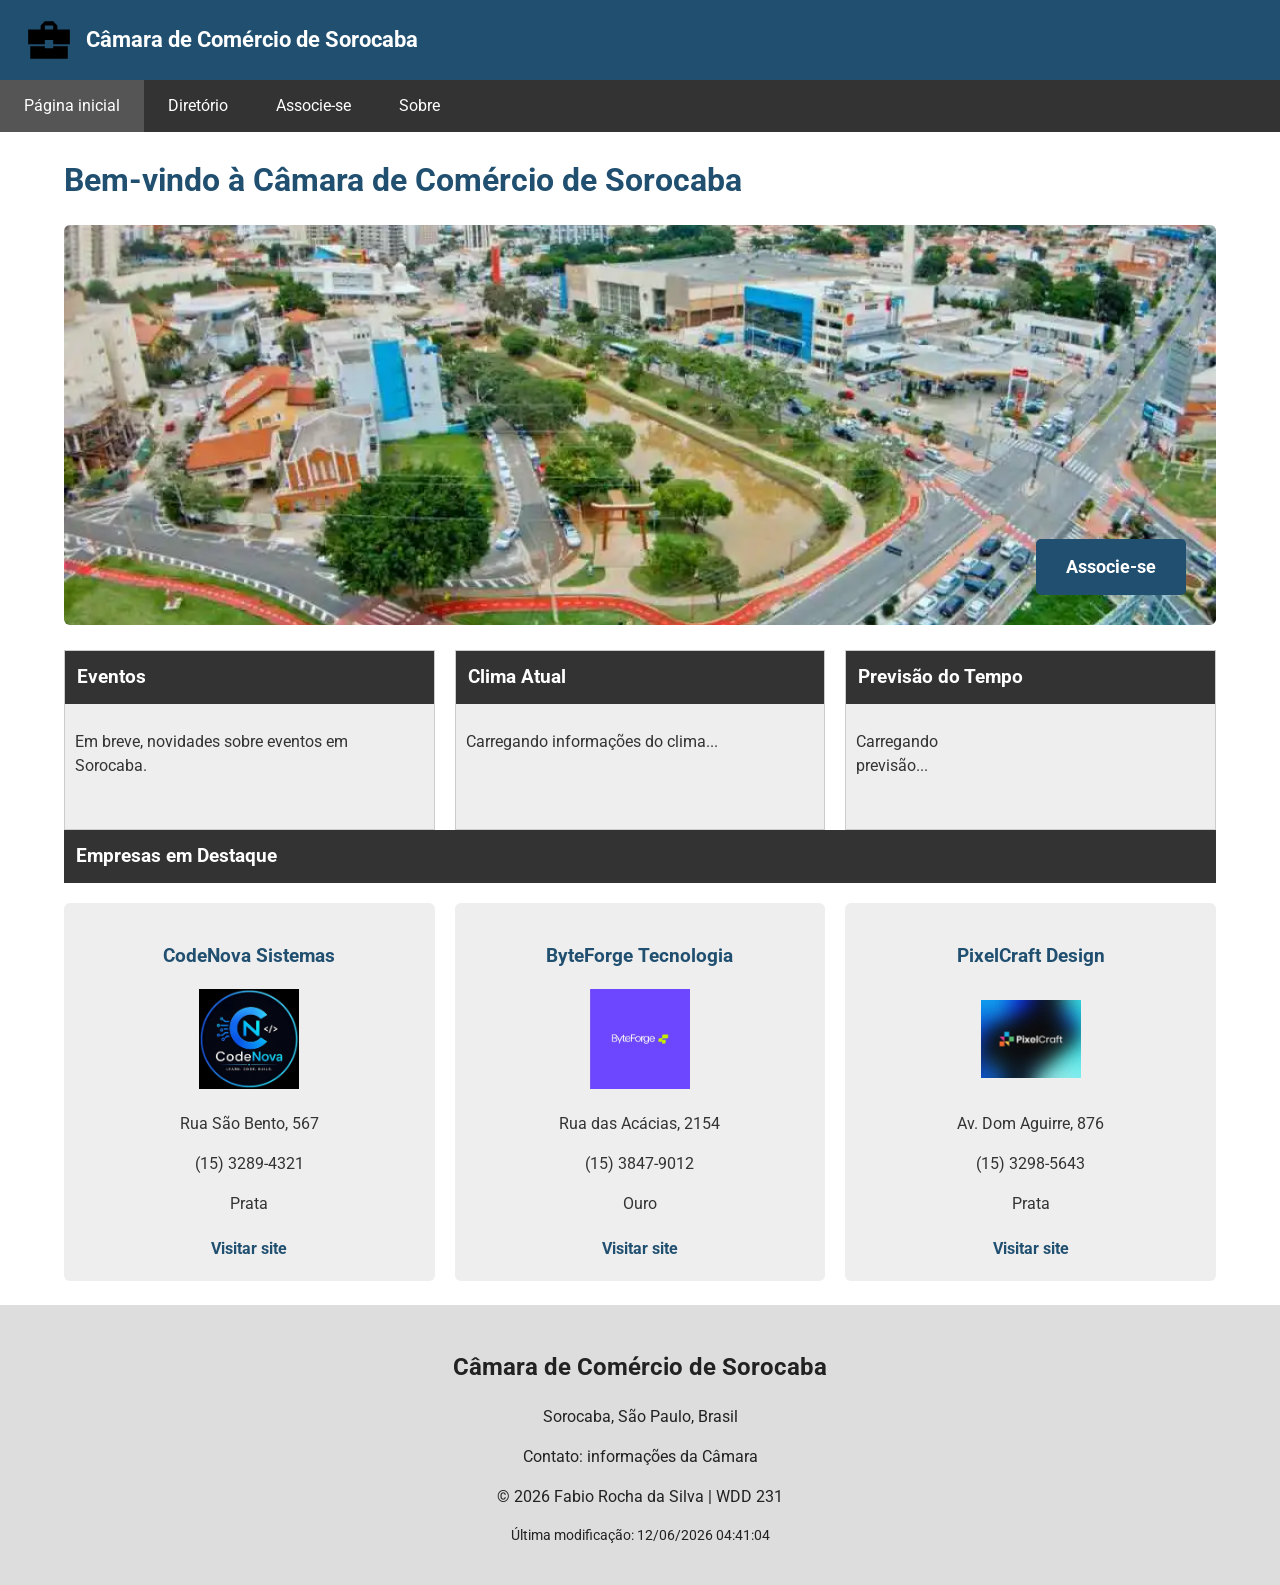
==== camara/index.html @ 69399ec8 "S03 - Tarefa: Página Inicial da Câmara de Comércio" ====
<!DOCTYPE html>
<html lang="pt-BR">

<head>
    <meta charset="UTF-8">
    <meta name="viewport" content="width=device-width, initial-scale=1.0">

    <meta name="description" content="Conheça a Câmara de Comércio de Sorocaba, acompanhe eventos, consulte o clima e descubra empresas associadas.">

<meta property="og:title" content="Página Inicial | Câmara de Comércio de Sorocaba">
<meta property="og:description" content="Conheça a Câmara de Comércio de Sorocaba e suas empresas associadas.">
<meta property="og:image" content="https://fabr15.github.io/wdd231/camara/imagens/sorocaba.webp">
<meta property="og:url" content="https://fabr15.github.io/wdd231/camara/">
<meta property="og:type" content="website">

    <title>Início | Câmara de Comércio de Sorocaba</title>
    <link rel="preconnect" href="https://fonts.googleapis.com">
    <link rel="preconnect" href="https://fonts.gstatic.com" crossorigin>

    <link href="https://fonts.googleapis.com/css2?family=Roboto:wght@400;700&display=swap" rel="stylesheet">

    <link rel="stylesheet" href="estilos/normalize.css">
    <link rel="stylesheet" href="estilos/telas-pequenas.css">
    <link rel="stylesheet" href="estilos/telas-grandes.css">

    <link rel="icon" href="./imagens/favicon.ico" type="image/x-icon">

    <script src="scripts/obterdatas.js" defer></script>
    <script src="scripts/inicio.js" defer></script>
</head>

<body>

    <header>
        <div class="cabecalho">
            <img src="imagens/logo.svg" alt="Logo da Câmara de Comércio" width="50" height="50">

            <span>Câmara de Comércio de Sorocaba</span>

            <button type="button" id="botaoMenu" aria-label="Abrir menu" aria-expanded="false">
                ☰
            </button>
        </div>

        <nav id="navegacao">
            <a href="index.html" class="ativo">Página inicial</a>
            <a href="diretorio.html">Diretório</a>
            <a href="associe-se.html">Associe-se</a>
            <a href="sobre.html">Sobre</a>
        </nav>
    </header>

   <main>
    <h1>Bem-vindo à Câmara de Comércio de Sorocaba</h1>

    <!-- Imagem principal -->
    <section class="hero">
        <img
            src="imagens/sorocaba.webp"
            alt="Vista panorâmica da cidade de Sorocaba"
            width="1200"
            height="500"
        >

        <a href="associe-se.html" class="botao-cta">
            Associe-se
        </a>
    </section>

    <!-- Eventos e clima -->
    <div class="informacoes-iniciais">

        <section class="eventos">
            <h2>Eventos</h2>
            <div id="listaEventos">
                <p>Em breve, novidades sobre eventos em Sorocaba.</p>
            </div>
        </section>

        <section class="clima">
            <h2>Clima Atual</h2>
            <div id="climaAtual">
                <p>Carregando informações do clima...</p>
            </div>
        </section>

        <section class="previsao">
            <h2>Previsão do Tempo</h2>
            <div id="previsaoTempo">
                <p>Carregando previsão...</p>
            </div>
        </section>

    </div>

    <!-- Empresas em destaque -->
    <section class="destaques">
        <h2>Empresas em Destaque</h2>

        <div id="empresasDestaque">
            <p>Carregando empresas...</p>
        </div>
    </section>

    </main>

    <footer>
        <div class="informacoes-contato">
            <h2>Câmara de Comércio de Sorocaba</h2>
            <p>Sorocaba, São Paulo, Brasil</p>
            <p>Contato: informações da Câmara</p>
        </div>

        <p>
            &copy; <span id="anoatual"></span>
            Fabio Rocha da Silva | WDD 231
        </p>

        <p id="ultimaModificacao"></p>
    </footer>

</body>
</html>
---- camara/estilos/telas-pequenas.css ----
* {
    box-sizing: border-box;
}

body {
    margin: 0;
    font-family: "Roboto", sans-serif;
    color: #333;
    background-color: #fff;
    line-height: 1.5;
}

img {
    max-width: 100%;
    height: auto;
}

header {
    background-color: #204f70;
    color: white;
}

.cabecalho {
    display: flex;
    align-items: center;
    justify-content: space-between;
    gap: 12px;
    padding: 15px;
}

.cabecalho img {
    width: 50px;
    height: 50px;
    object-fit: contain;
}

.cabecalho span {
    flex: 1;
    font-size: 1.1rem;
    font-weight: 700;
}

#botaoMenu {
    padding: 8px 12px;
    font-size: 1.5rem;
    border: 1px solid white;
    border-radius: 4px;
    background-color: transparent;
    color: white;
    cursor: pointer;
}

#navegacao {
    display: none;
    flex-direction: column;
    background-color: #333;
}

#navegacao.aberto {
    display: flex;
}

#navegacao a {
    padding: 14px 20px;
    color: white;
    text-decoration: none;
    border-top: 1px solid #555;
}

#navegacao a:hover,
#navegacao a:focus-visible,
#navegacao a.ativo {
    background-color: #555;
}

main {
    max-width: 1200px;
    margin: 0 auto;
    padding: 16px;
}

h1 {
    margin-top: 0;
    color: #204f70;
}

footer {
    padding: 20px 12px;
    background-color: #ddd;
    color: #222;
    text-align: center;
}

.redes-sociais {
    display: flex;
    justify-content: center;
    flex-wrap: wrap;
    gap: 20px;
    margin-bottom: 16px;
}

.redes-sociais a {
    color: #204f70;
    font-weight: 700;
}

footer p {
    overflow-wrap: anywhere;
}

#ultimaModificacao {
    font-size: 0.9rem;
}

a:focus-visible,
button:focus-visible {
    outline: 3px solid #d4a72c;
    outline-offset: 3px;
}



#listaMembros {
    display: grid;
    grid-template-columns: 1fr;
    gap: 20px;
}

.cartao-empresa {
    background-color: white;
    padding: 20px;
    border-radius: 8px;
    box-shadow: 0 2px 6px rgba(0, 0, 0, 0.15);
    text-align: center;
}

.cartao-empresa p {
    margin: 0 auto 15px;
}

.cartao-empresa img {
    width: 120px;
    height: 120px;
    object-fit: contain;
}

.cartao-empresa h2 {
    font-size: 1.2rem;
}

.cartao-empresa a {
    overflow-wrap: anywhere;
}

.botoes-visualizacao {
    flex-wrap: wrap;
    display: flex;
    justify-content: center;
    gap: 15px;
    margin: 20px 0;
}

.botoes-visualizacao button {
    padding: 12px 20px;
    border: 1px solid #17324D;
    background-color: white;
    color: #17324D;
    cursor: pointer;
}

.botoes-visualizacao button[aria-pressed="true"] {
    background-color: #17324D;
    color: white;
}

#listaMembros.lista {
    display: flex;
    flex-direction: column;
}

#listaMembros.lista .cartao-empresa {
    text-align: left;
}

#listaMembros.lista .cartao-empresa img {
    display: none;
}

/* Página inicial - imagem principal */

.hero {
    position: relative;
    margin-bottom: 25px;
}

.hero img {
    display: block;
    width: 100%;
    height: 550px;
    object-fit: cover;
    border-radius: 6px;
}

.botao-cta {
    position: absolute;
    bottom: 20px;
    right: 20px;
    padding: 12px 24px;
    background-color: #204f70;
    color: white;
    text-decoration: none;
    font-weight: 700;
    border-radius: 5px;
}

.botao-cta:hover {
    background-color: #17324D;
}

/* Informações iniciais */

.informacoes-iniciais {
    display: grid;
    grid-template-columns: 1fr;
    gap: 20px;
}

.eventos,
.clima,
.previsao {
    background-color: #eee;
    border: 1px solid #ccc;
    min-height: 180px;
}

.eventos h2,
.clima h2,
.previsao h2,
.destaques h2 {
    background-color: #333;
    color: white;
    padding: 12px;
    margin: 0;
    font-size: 1.2rem;
}

.eventos p,
.clima p,
.previsao p {
    padding: 10px;
}

/* Empresas em destaque */

#empresasDestaque {
    display: grid;
    grid-template-columns: 1fr;
    gap: 20px;
    margin-top: 20px;
}

.destaque-empresa {
    background-color: #eee;
    padding: 20px;
    border-radius: 6px;
    text-align: center;
}

.destaque-empresa img {
    width: 100px;
    height: 100px;
    object-fit: contain;
}

.destaque-empresa h3 {
    color: #204f70;
}

.dia-previsao {
    padding: 10px;
    text-align: center;
    border-bottom: 1px solid #ccc;
}

.dia-previsao img {
    width: 70px;
    height: 70px;
    object-fit: contain;
}

#previsaoTempo {
    display: grid;
    grid-template-columns: 1fr;
    gap: 10px;
}

.dia-previsao {
    padding: 10px;
    text-align: center;
    border-bottom: 1px solid #ccc;
}

.dia-previsao img {
    width: 70px;
    height: 70px;
    object-fit: contain;
}

.destaque-empresa a {
    display: inline-block;
    color: #204f70;
    font-weight: bold;
    text-decoration: none;
    margin-top: 5px;
}

.destaque-empresa a:hover {
    color: #17324D;
    text-decoration: underline;
}

#climaAtual img {
    display: block;
    width: 80px;
    height: 80px;
    object-fit: contain;
}
---- camara/estilos/telas-grandes.css ----
@media screen and (min-width: 768px) {
    .cabecalho {
        padding: 15px 24px;
    }

    .cabecalho span {
        font-size: 1.4rem;
    }

    #botaoMenu {
        display: none;
    }

    #navegacao {
        display: flex;
        flex-direction: row;
        justify-content: flex-start;
        gap: 0;
    }

    #navegacao a {
        padding: 14px 24px;
        border-top: none;
    }

    main {
        padding: 24px;
    }

    footer {
        padding: 24px;
    }

    #listaMembros.grade {
        grid-template-columns: repeat(3, minmax(0, 1fr));
    }

    #listaMembros.lista {
        display: flex;
        flex-direction: column;
    }

 /* Página inicial - Hero */
    .hero img {
        height: 400px;
    }

    .botao-cta {
        bottom: 30px;
        right: 30px;
        padding: 15px 30px;
        font-size: 1.1rem;
    }

    /* Eventos e clima */
    .informacoes-iniciais {
        grid-template-columns: repeat(3, 1fr);
        gap: 20px;
    }

    /* Empresas em destaque */
    #empresasDestaque {
        grid-template-columns: repeat(3, minmax(0, 1fr));
    }
    .dia-previsao {
    border-bottom: none;
    border-right: 1px solid #ccc;
    }
    #previsaoTempo {
    grid-template-columns: repeat(3, 1fr);
    }

    .dia-previsao {
        border-bottom: none;
        border-right: 1px solid #ccc;
    }
    #climaAtual img {
    display: block;
    width: 80px;
    height: 80px;
    object-fit: contain;
    }
}
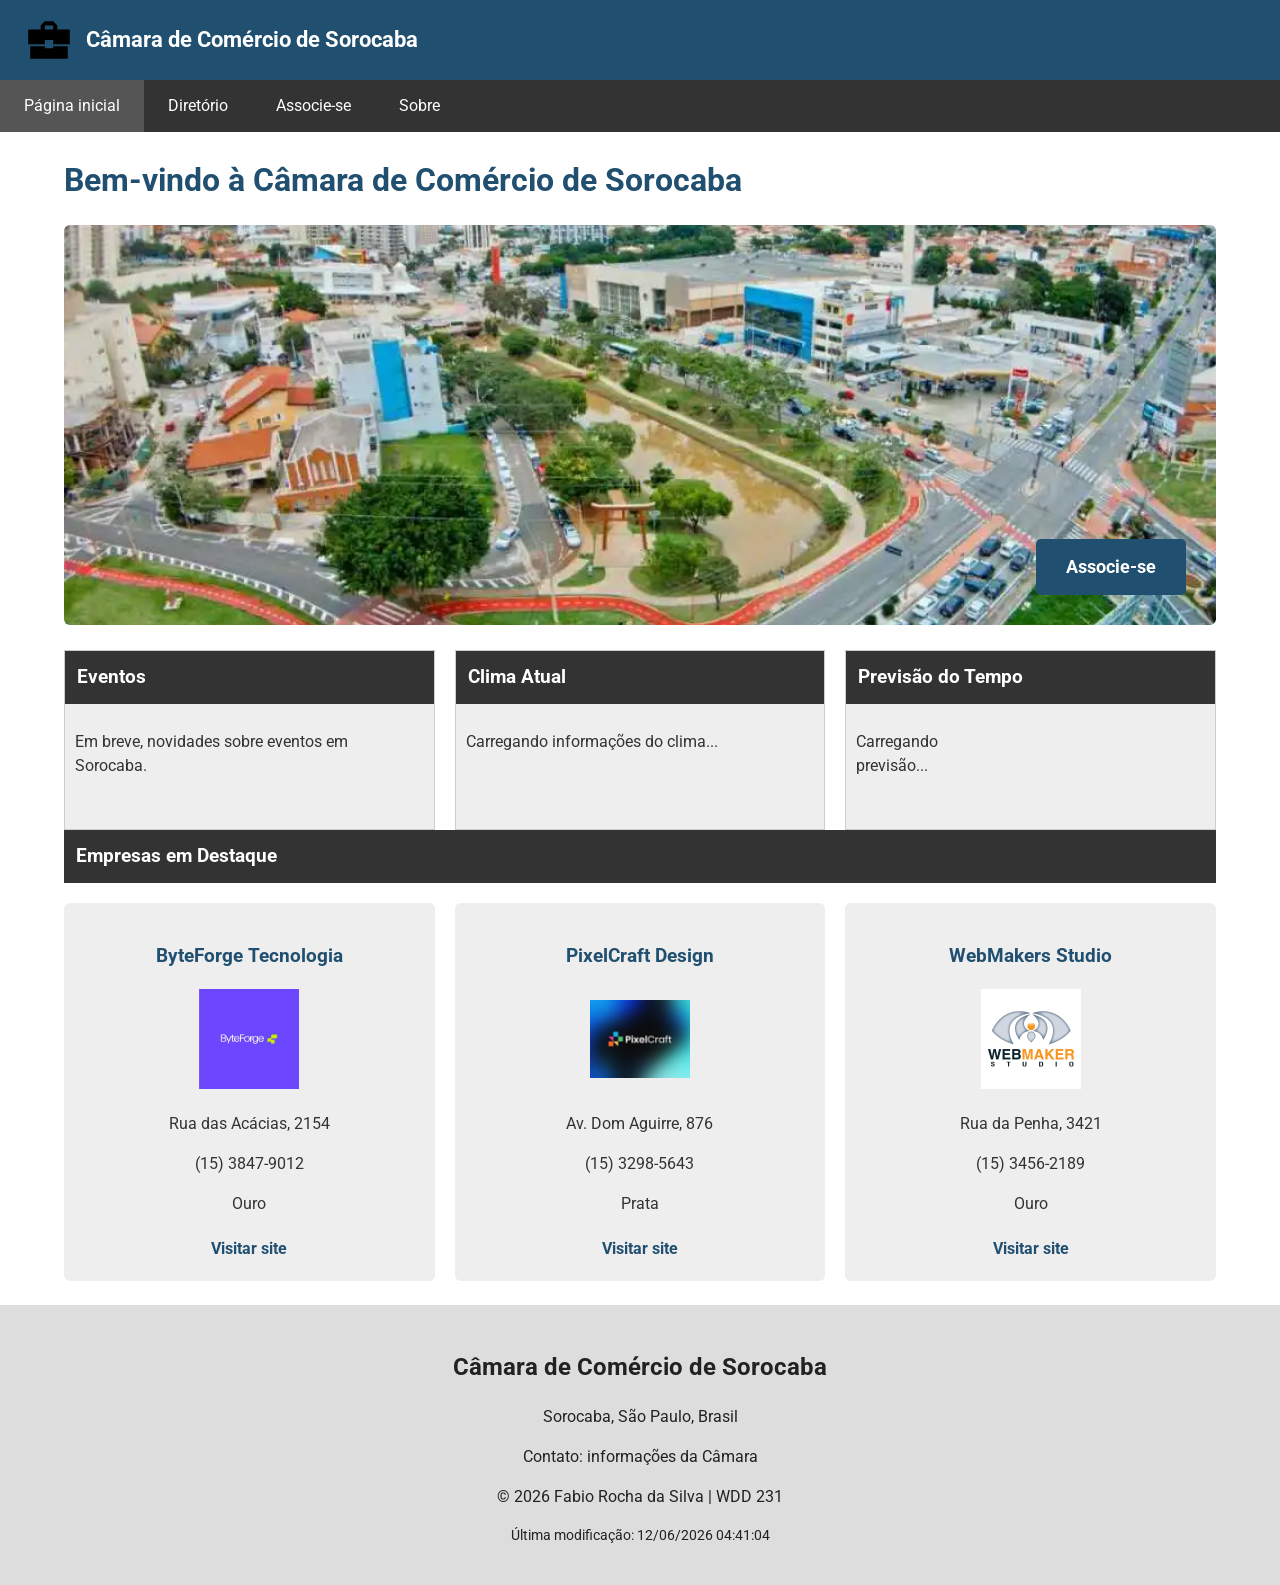
==== commit b155f2c7: "S03 - Tarefa: Página Inicial da Câmara de Comércio 2.0" ====
--- a/camara/index.html
+++ b/camara/index.html
@@ -4,7 +4,7 @@
 <head>
     <meta charset="UTF-8">
     <meta name="viewport" content="width=device-width, initial-scale=1.0">
-
+    <meta name="author" content="Fabio Rocha da Silva">
     <meta name="description" content="Conheça a Câmara de Comércio de Sorocaba, acompanhe eventos, consulte o clima e descubra empresas associadas.">
 
 <meta property="og:title" content="Página Inicial | Câmara de Comércio de Sorocaba">
--- a/camara/estilos/telas-pequenas.css
+++ b/camara/estilos/telas-pequenas.css
@@ -276,18 +276,6 @@
     color: #204f70;
 }
 
-.dia-previsao {
-    padding: 10px;
-    text-align: center;
-    border-bottom: 1px solid #ccc;
-}
-
-.dia-previsao img {
-    width: 70px;
-    height: 70px;
-    object-fit: contain;
-}
-
 #previsaoTempo {
     display: grid;
     grid-template-columns: 1fr;
--- a/camara/estilos/telas-grandes.css
+++ b/camara/estilos/telas-grandes.css
@@ -62,10 +62,7 @@
     #empresasDestaque {
         grid-template-columns: repeat(3, minmax(0, 1fr));
     }
-    .dia-previsao {
-    border-bottom: none;
-    border-right: 1px solid #ccc;
-    }
+
     #previsaoTempo {
     grid-template-columns: repeat(3, 1fr);
     }
@@ -74,10 +71,4 @@
         border-bottom: none;
         border-right: 1px solid #ccc;
     }
-    #climaAtual img {
-    display: block;
-    width: 80px;
-    height: 80px;
-    object-fit: contain;
-    }
 }
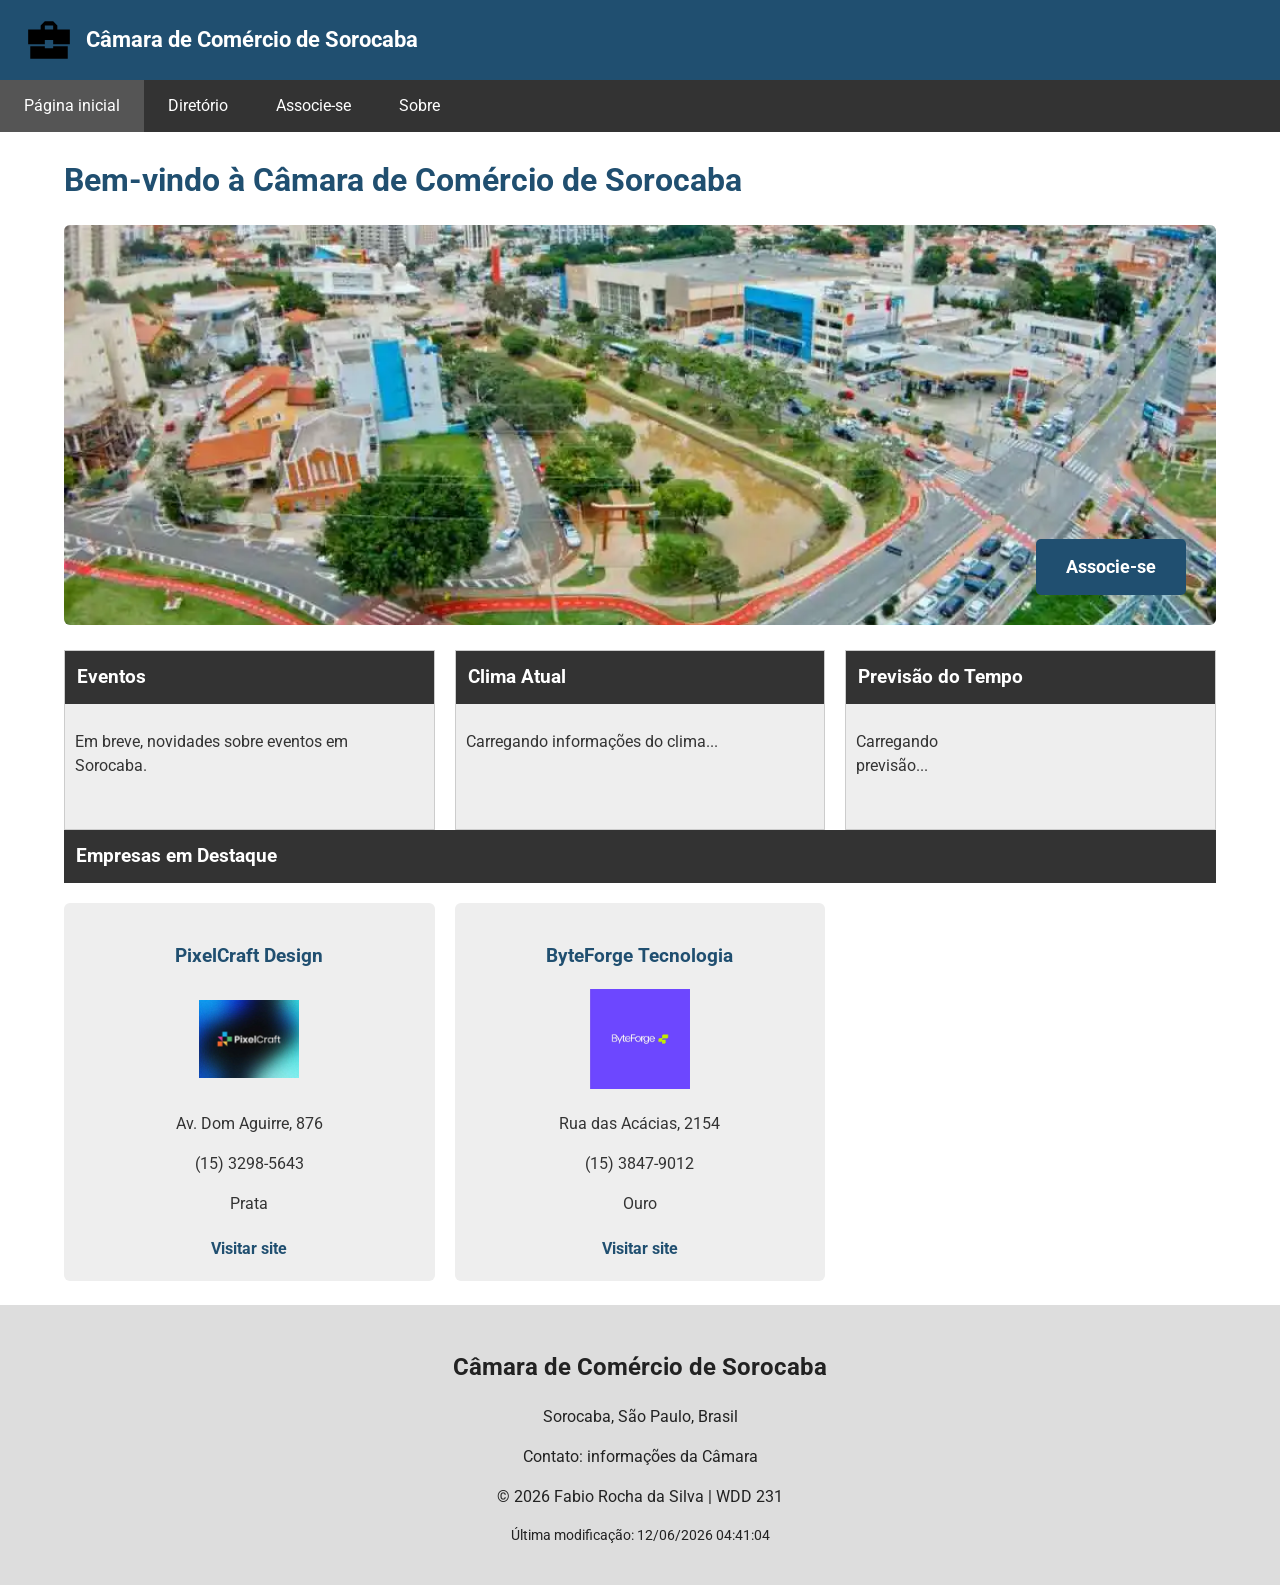
==== commit 89de6dff: "S03 - Tarefa: Página Inicial da Câmara de Comércio 3.0" ====
--- a/camara/index.html
+++ b/camara/index.html
@@ -7,11 +7,11 @@
     <meta name="author" content="Fabio Rocha da Silva">
     <meta name="description" content="Conheça a Câmara de Comércio de Sorocaba, acompanhe eventos, consulte o clima e descubra empresas associadas.">
 
-<meta property="og:title" content="Página Inicial | Câmara de Comércio de Sorocaba">
-<meta property="og:description" content="Conheça a Câmara de Comércio de Sorocaba e suas empresas associadas.">
-<meta property="og:image" content="https://fabr15.github.io/wdd231/camara/imagens/sorocaba.webp">
-<meta property="og:url" content="https://fabr15.github.io/wdd231/camara/">
-<meta property="og:type" content="website">
+    <meta property="og:title" content="Página Inicial | Câmara de Comércio de Sorocaba">
+    <meta property="og:description" content="Conheça a Câmara de Comércio de Sorocaba e suas empresas associadas.">
+    <meta property="og:image" content="https://fabr15.github.io/wdd231/camara/imagens/sorocaba.webp">
+    <meta property="og:url" content="https://fabr15.github.io/wdd231/camara/">
+    <meta property="og:type" content="website">
 
     <title>Início | Câmara de Comércio de Sorocaba</title>
     <link rel="preconnect" href="https://fonts.googleapis.com">
--- a/camara/estilos/telas-pequenas.css
+++ b/camara/estilos/telas-pequenas.css
@@ -280,7 +280,7 @@
     display: grid;
     grid-template-columns: 1fr;
     gap: 10px;
-}
+}   
 
 .dia-previsao {
     padding: 10px;
@@ -292,6 +292,7 @@
     width: 70px;
     height: 70px;
     object-fit: contain;
+    filter: contrast(1.5) brightness(0.85);
 }
 
 .destaque-empresa a {
@@ -312,4 +313,5 @@
     width: 80px;
     height: 80px;
     object-fit: contain;
+    filter: contrast(1.5) brightness(0.85);
 }
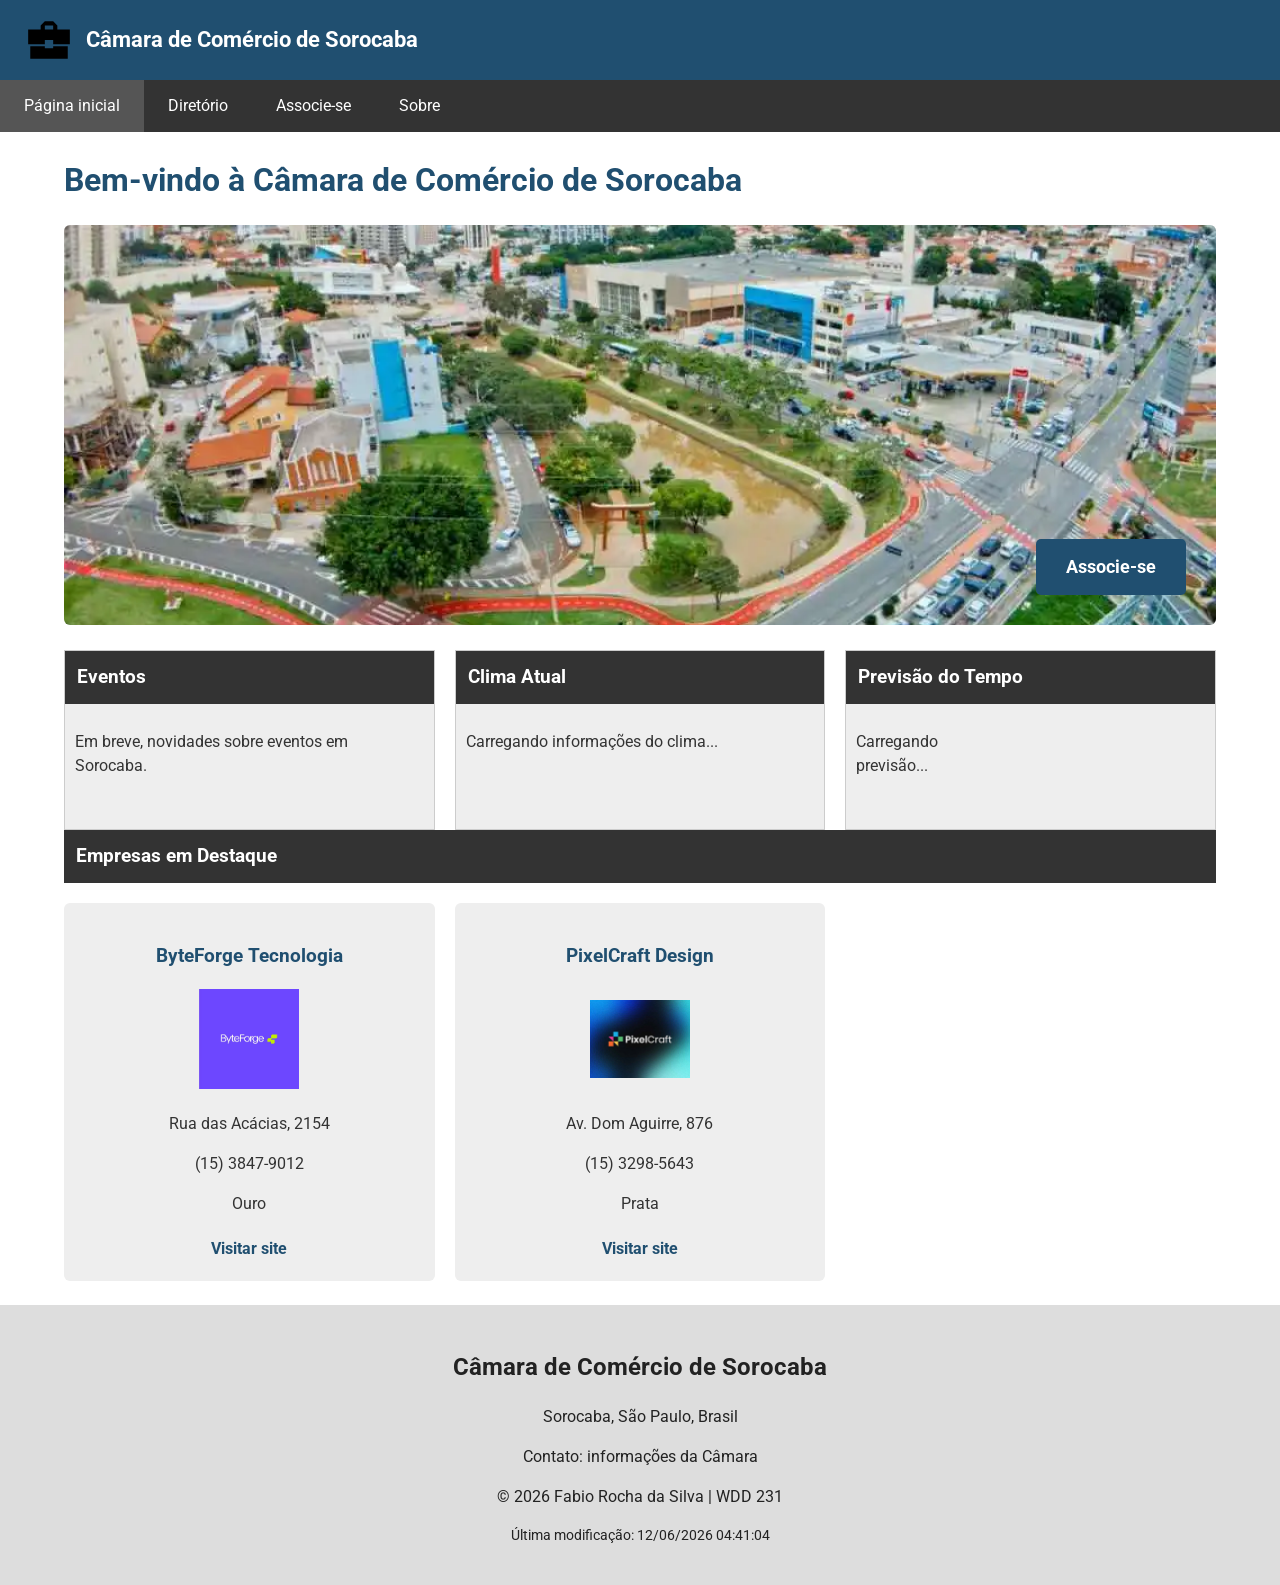
==== commit 8b754f05: "S04 - Tarefa: Página Associe-se à Câmara" ====
--- a/camara/index.html
+++ b/camara/index.html
@@ -45,7 +45,7 @@
         <nav id="navegacao">
             <a href="index.html" class="ativo">Página inicial</a>
             <a href="diretorio.html">Diretório</a>
-            <a href="associe-se.html">Associe-se</a>
+            <a href="associacao.html">Associe-se</a>
             <a href="sobre.html">Sobre</a>
         </nav>
     </header>
